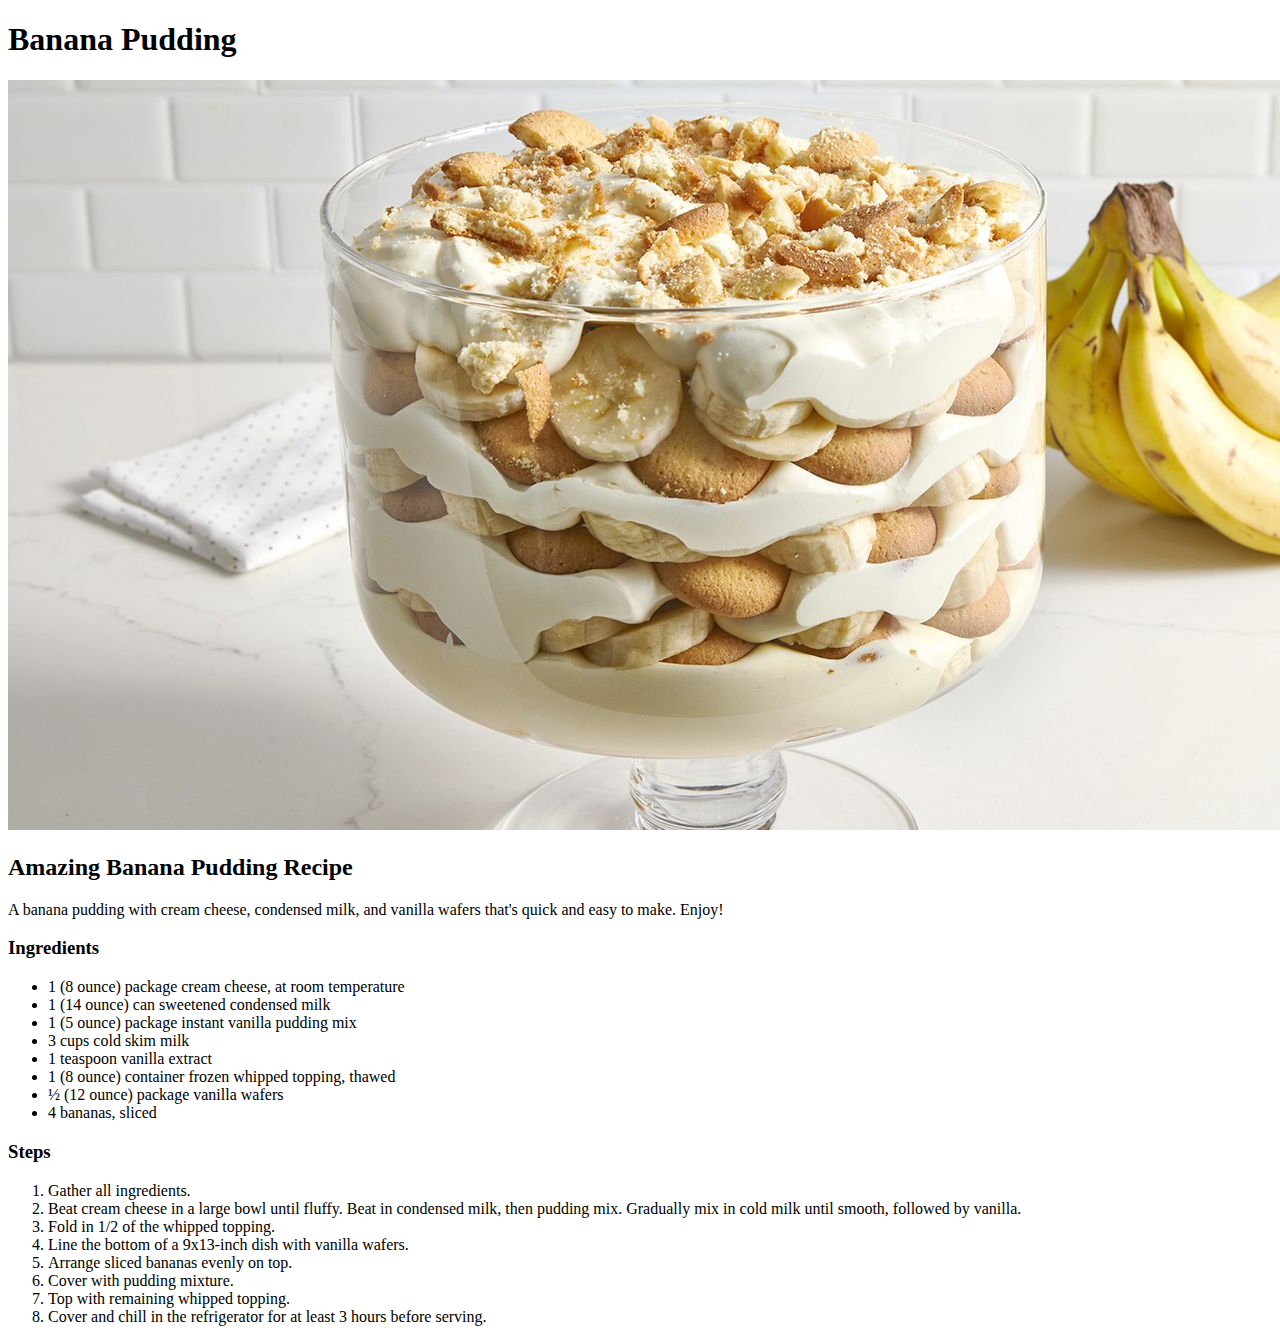
==== recipes/bananapudding.html @ 48dc69ab "Add a banana pudding recipe" ====
<!DOCTYPE html>
<html lang="en">
    
<head>
    <meta charset="UTF-8">
    <meta name="viewport" content="width=device-width, initial-scale=1.0">
    <title>Banana Pudding</title>
</head>

<body>
    <h1>Banana Pudding</h1>
    <img src="../img/banana-pudding.jpg">
    <h2>Amazing Banana Pudding Recipe</h2>
    <p>A banana pudding with cream cheese, condensed milk, and vanilla wafers that's quick and easy to make. Enjoy!</p>
    <h3>Ingredients</h3>
    <ul>
        <li>1 (8 ounce) package cream cheese, at room temperature</li>
        <li>1 (14 ounce) can sweetened condensed milk</li>
        <li>1 (5 ounce) package instant vanilla pudding mix</li>
        <li>3 cups cold skim milk</li>
        <li>1 teaspoon vanilla extract</li>
        <li>1 (8 ounce) container frozen whipped topping, thawed</li>
        <li>½ (12 ounce) package vanilla wafers</li>
        <li>4 bananas, sliced</li>
    </ul>

    <h3>Steps</h3>
    <ol>
        <li>Gather all ingredients.</li>
        <li>Beat cream cheese in a large bowl until fluffy. Beat in condensed milk, then pudding mix. Gradually mix in cold milk until smooth, followed by vanilla.</li>
        <li>Fold in 1/2 of the whipped topping.</li>
        <li>Line the bottom of a 9x13-inch dish with vanilla wafers.</li>
        <li>Arrange sliced bananas evenly on top.</li>
        <li>Cover with pudding mixture.</li>
        <li>Top with remaining whipped topping.</li>
        <li>Cover and chill in the refrigerator for at least 3 hours before serving.</li>
    </ol>

</body>

</html>
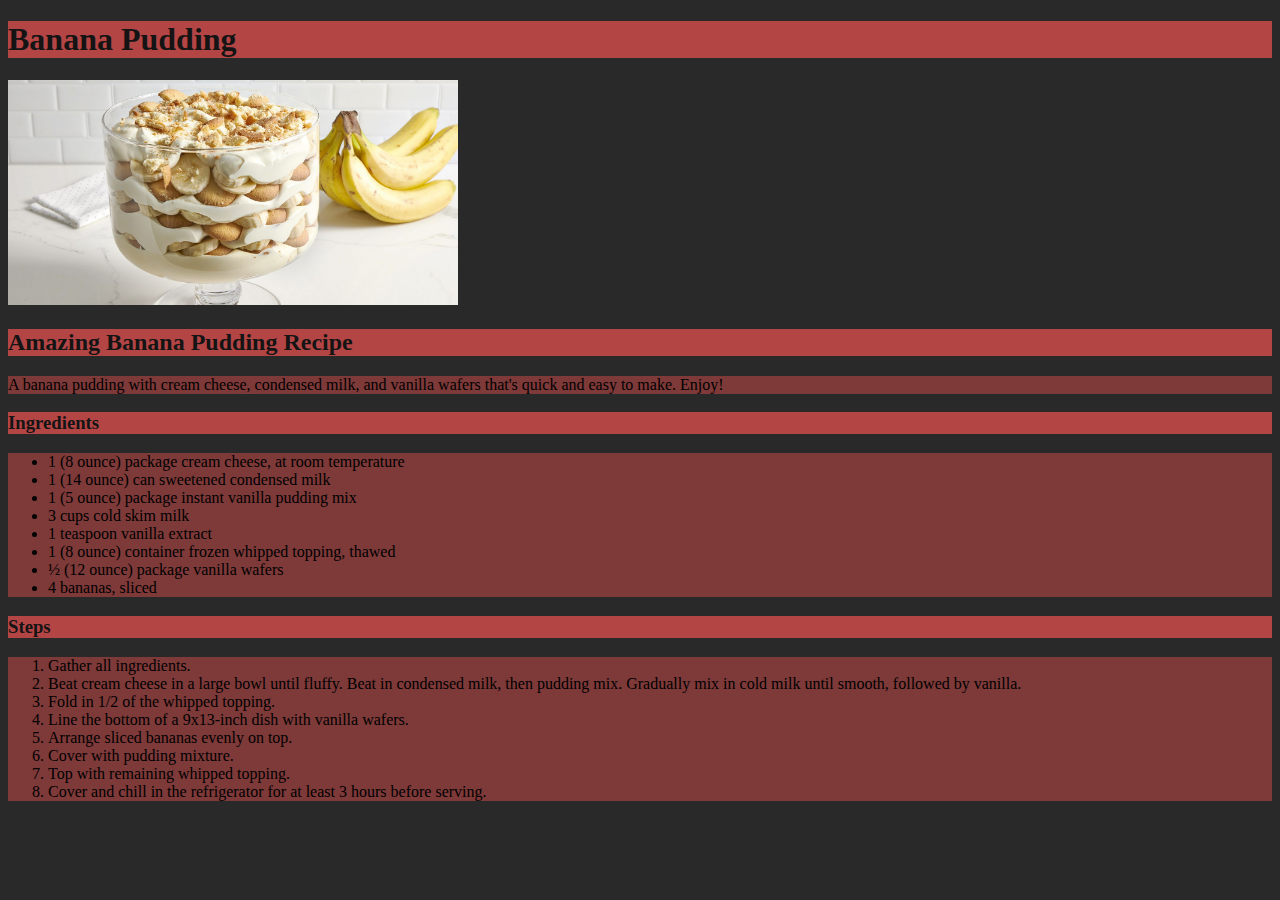
==== commit 7ebd7f09: "Fixed links to css file and added style" ====
--- a/recipes/bananapudding.html
+++ b/recipes/bananapudding.html
@@ -5,6 +5,7 @@
     <meta charset="UTF-8">
     <meta name="viewport" content="width=device-width, initial-scale=1.0">
     <title>Banana Pudding</title>
+    <link rel="stylesheet" href="../styles.css">
 </head>
 
 <body>
--- a/styles.css
+++ b/styles.css
@@ -0,0 +1,22 @@
+body {
+    background-color: rgb(41, 41, 41);
+    font-family: 'Times New Roman', Times, serif;
+}
+
+h1, h2, h3, h4, h5, h6 {
+    background-color: rgb(180, 69, 69);
+    color: rgb(20, 20, 20);
+}
+
+ul, ol, p {
+    background-color: rgba(180, 69, 69, 0.616);
+}
+
+a {
+    color: black;
+}
+
+img {
+    width: auto;
+    height: 225px;
+}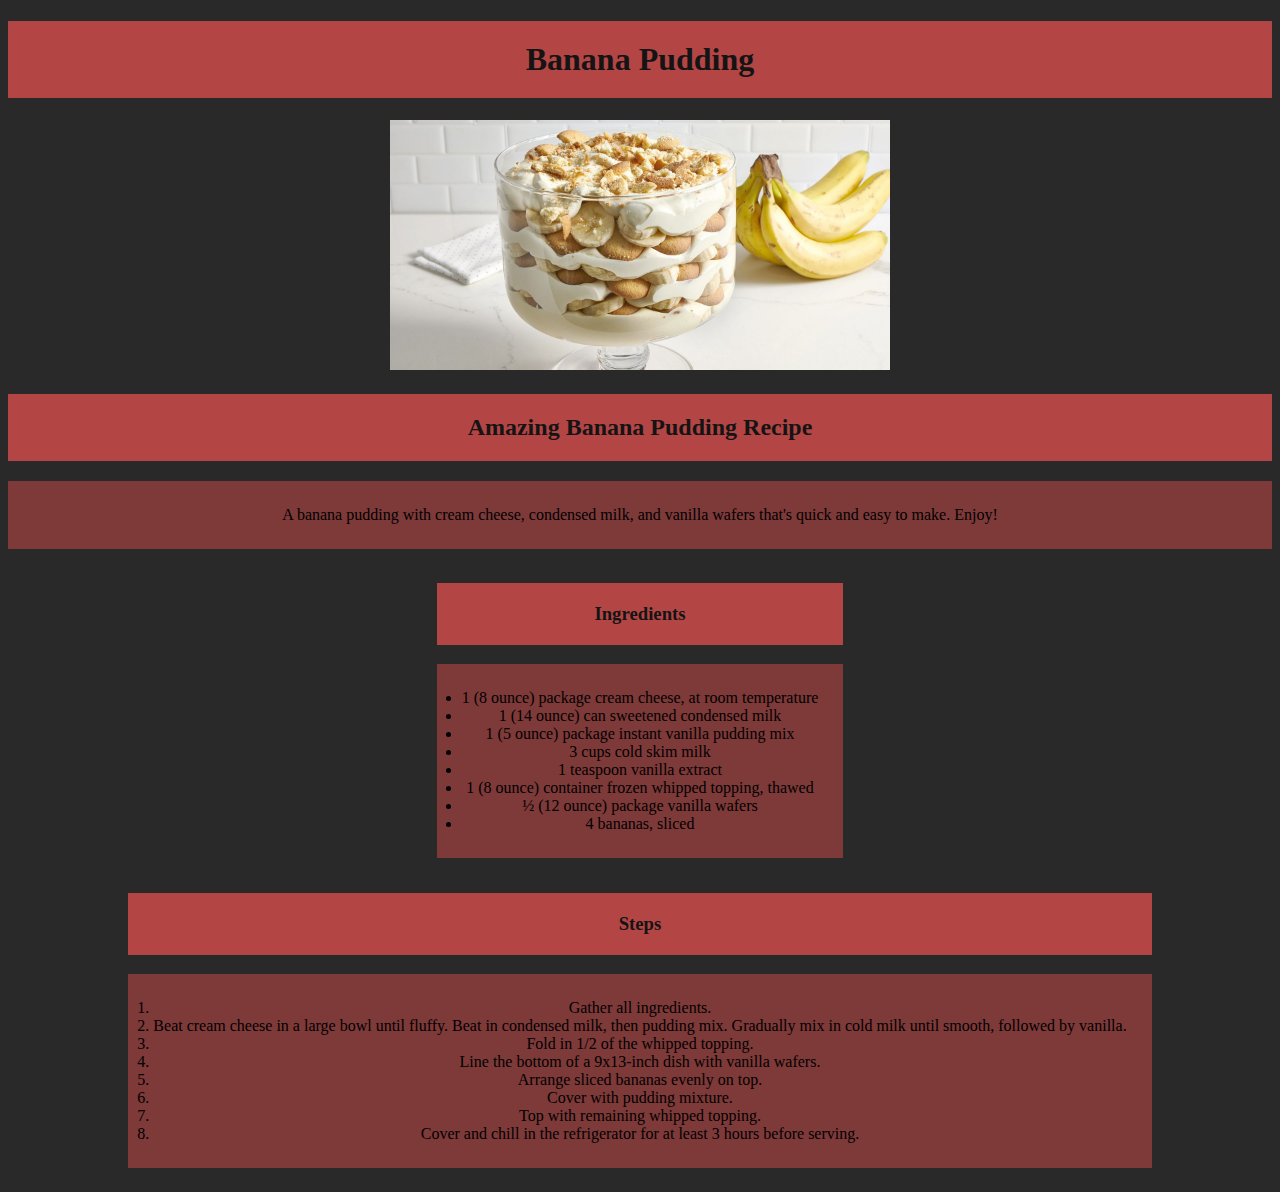
==== commit aa284d57: "Modify styling of all pages" ====
--- a/recipes/bananapudding.html
+++ b/recipes/bananapudding.html
@@ -13,29 +13,33 @@
     <img src="../img/banana-pudding.jpg">
     <h2>Amazing Banana Pudding Recipe</h2>
     <p>A banana pudding with cream cheese, condensed milk, and vanilla wafers that's quick and easy to make. Enjoy!</p>
-    <h3>Ingredients</h3>
-    <ul>
-        <li>1 (8 ounce) package cream cheese, at room temperature</li>
-        <li>1 (14 ounce) can sweetened condensed milk</li>
-        <li>1 (5 ounce) package instant vanilla pudding mix</li>
-        <li>3 cups cold skim milk</li>
-        <li>1 teaspoon vanilla extract</li>
-        <li>1 (8 ounce) container frozen whipped topping, thawed</li>
-        <li>½ (12 ounce) package vanilla wafers</li>
-        <li>4 bananas, sliced</li>
-    </ul>
+    <div class="ingredients">
+        <h3>Ingredients</h3>
+        <ul>
+            <li>1 (8 ounce) package cream cheese, at room temperature</li>
+            <li>1 (14 ounce) can sweetened condensed milk</li>
+            <li>1 (5 ounce) package instant vanilla pudding mix</li>
+            <li>3 cups cold skim milk</li>
+            <li>1 teaspoon vanilla extract</li>
+            <li>1 (8 ounce) container frozen whipped topping, thawed</li>
+            <li>½ (12 ounce) package vanilla wafers</li>
+            <li>4 bananas, sliced</li>
+        </ul>
+    </div>
 
+    <div class="steps">
     <h3>Steps</h3>
-    <ol>
-        <li>Gather all ingredients.</li>
-        <li>Beat cream cheese in a large bowl until fluffy. Beat in condensed milk, then pudding mix. Gradually mix in cold milk until smooth, followed by vanilla.</li>
-        <li>Fold in 1/2 of the whipped topping.</li>
-        <li>Line the bottom of a 9x13-inch dish with vanilla wafers.</li>
-        <li>Arrange sliced bananas evenly on top.</li>
-        <li>Cover with pudding mixture.</li>
-        <li>Top with remaining whipped topping.</li>
-        <li>Cover and chill in the refrigerator for at least 3 hours before serving.</li>
-    </ol>
+        <ol>
+            <li>Gather all ingredients.</li>
+            <li>Beat cream cheese in a large bowl until fluffy. Beat in condensed milk, then pudding mix. Gradually mix in cold milk until smooth, followed by vanilla.</li>
+            <li>Fold in 1/2 of the whipped topping.</li>
+            <li>Line the bottom of a 9x13-inch dish with vanilla wafers.</li>
+            <li>Arrange sliced bananas evenly on top.</li>
+            <li>Cover with pudding mixture.</li>
+            <li>Top with remaining whipped topping.</li>
+            <li>Cover and chill in the refrigerator for at least 3 hours before serving.</li>
+        </ol>
+    </div>
 
 </body>
 
--- a/styles.css
+++ b/styles.css
@@ -1,15 +1,18 @@
 body {
     background-color: rgb(41, 41, 41);
     font-family: 'Times New Roman', Times, serif;
+    text-align: center;
 }
 
 h1, h2, h3, h4, h5, h6 {
     background-color: rgb(180, 69, 69);
     color: rgb(20, 20, 20);
+    padding: 20px;
 }
 
 ul, ol, p {
     background-color: rgba(180, 69, 69, 0.616);
+    padding: 25px;
 }
 
 a {
@@ -18,5 +21,9 @@
 
 img {
     width: auto;
-    height: 225px;
+    height: 250px;
+}
+
+.steps, .ingredients {
+    display: inline-block;
 }